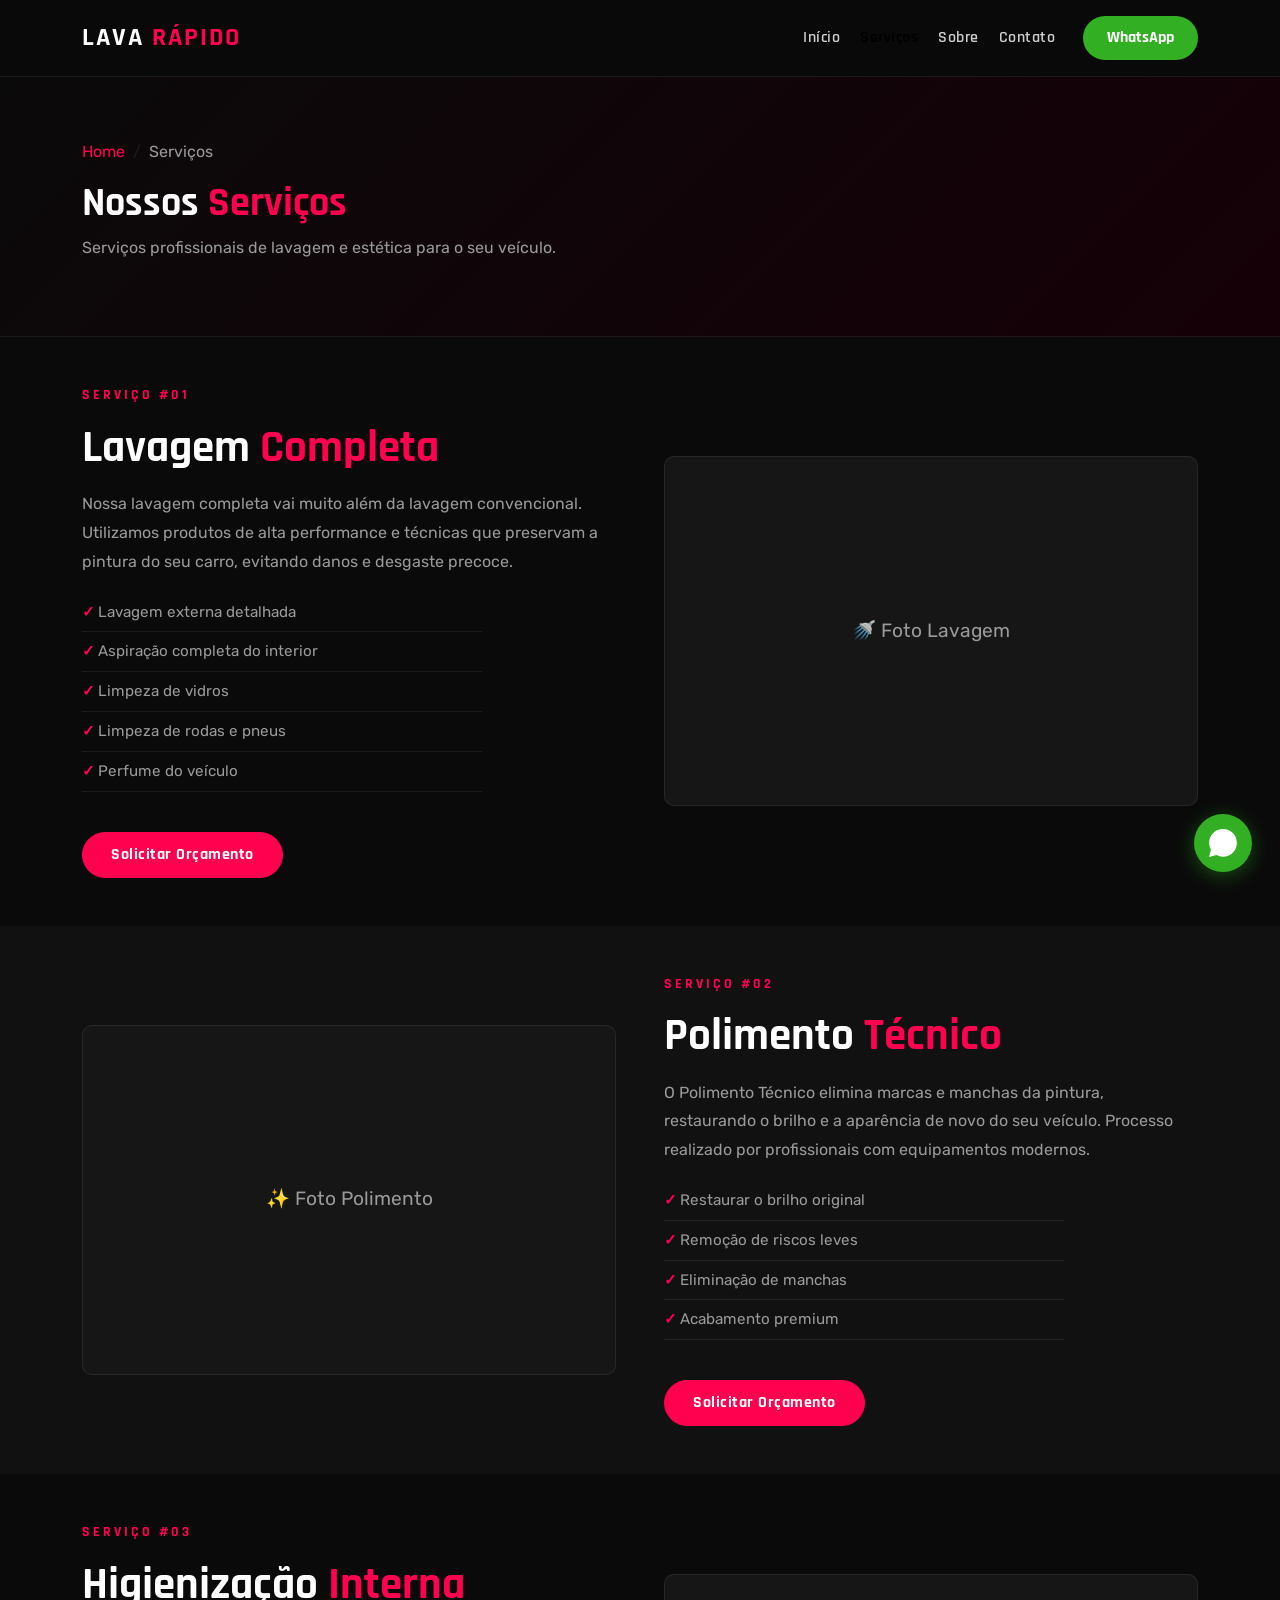
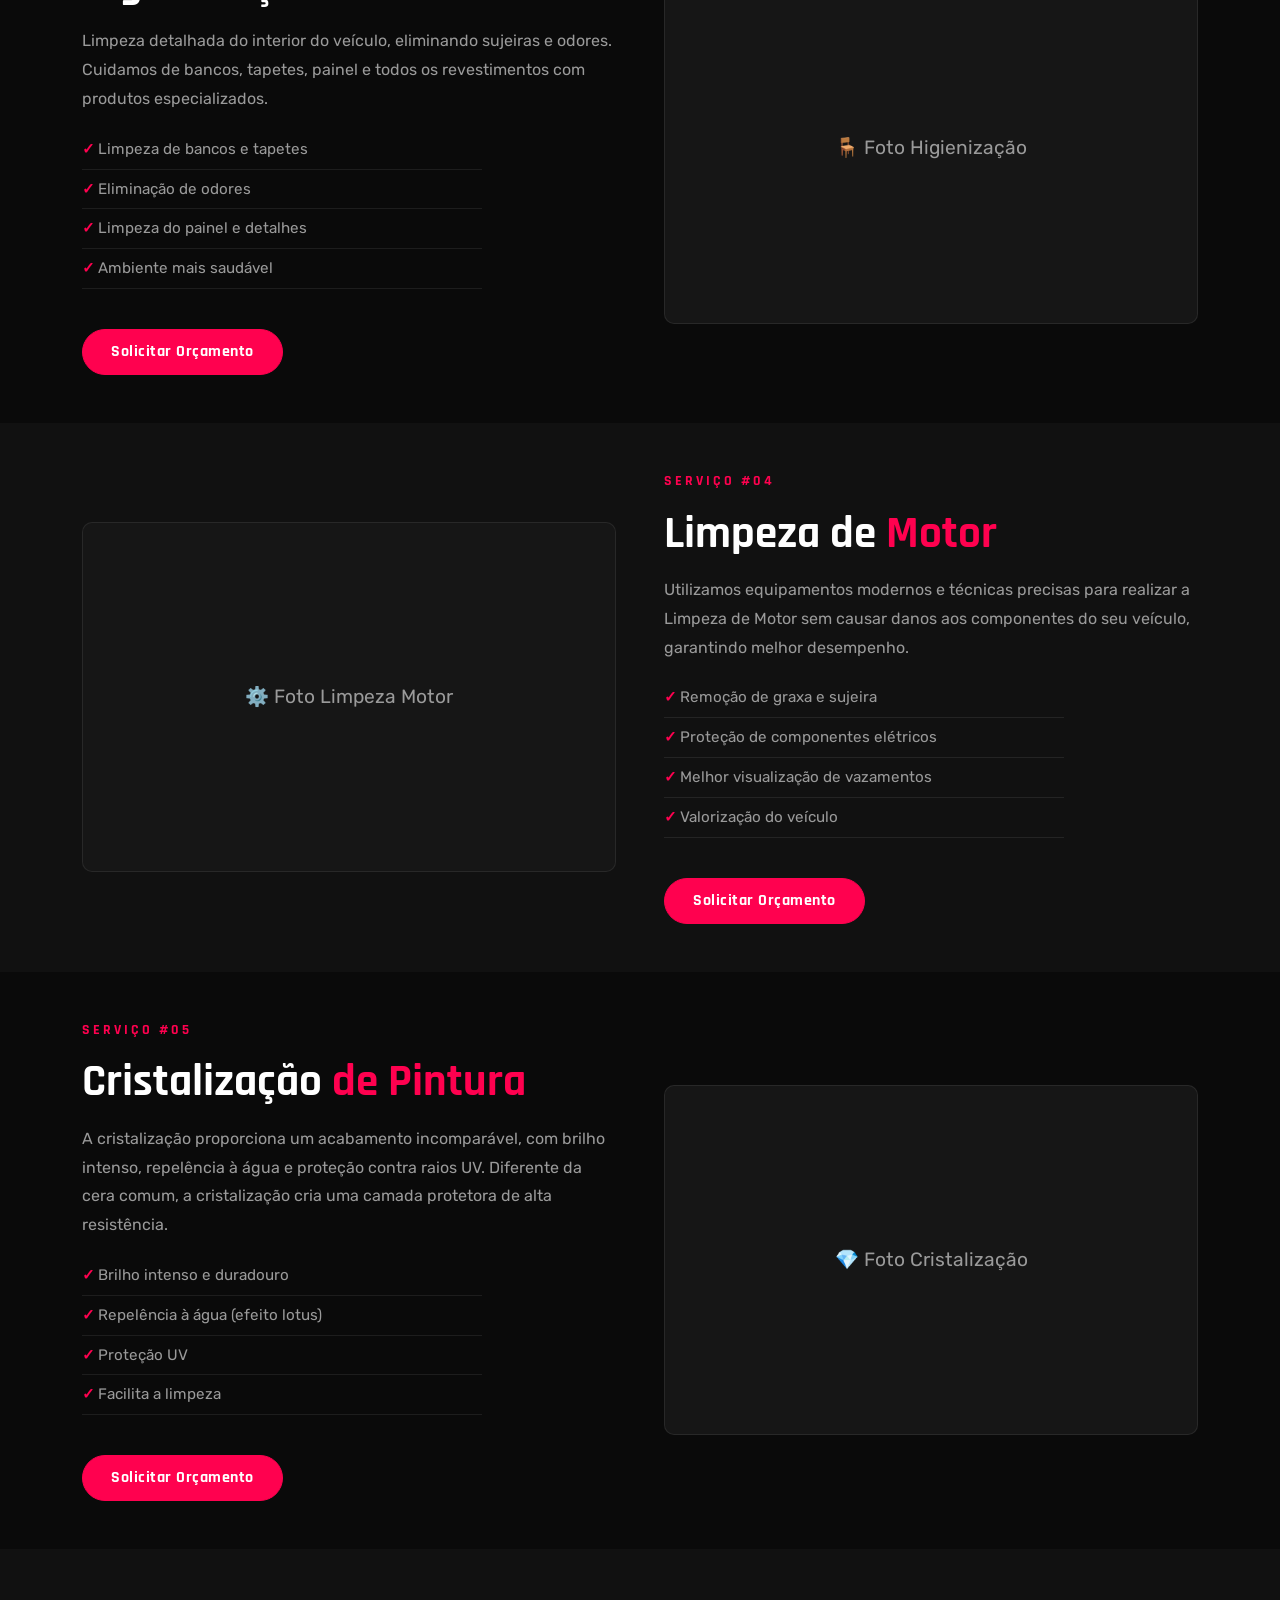
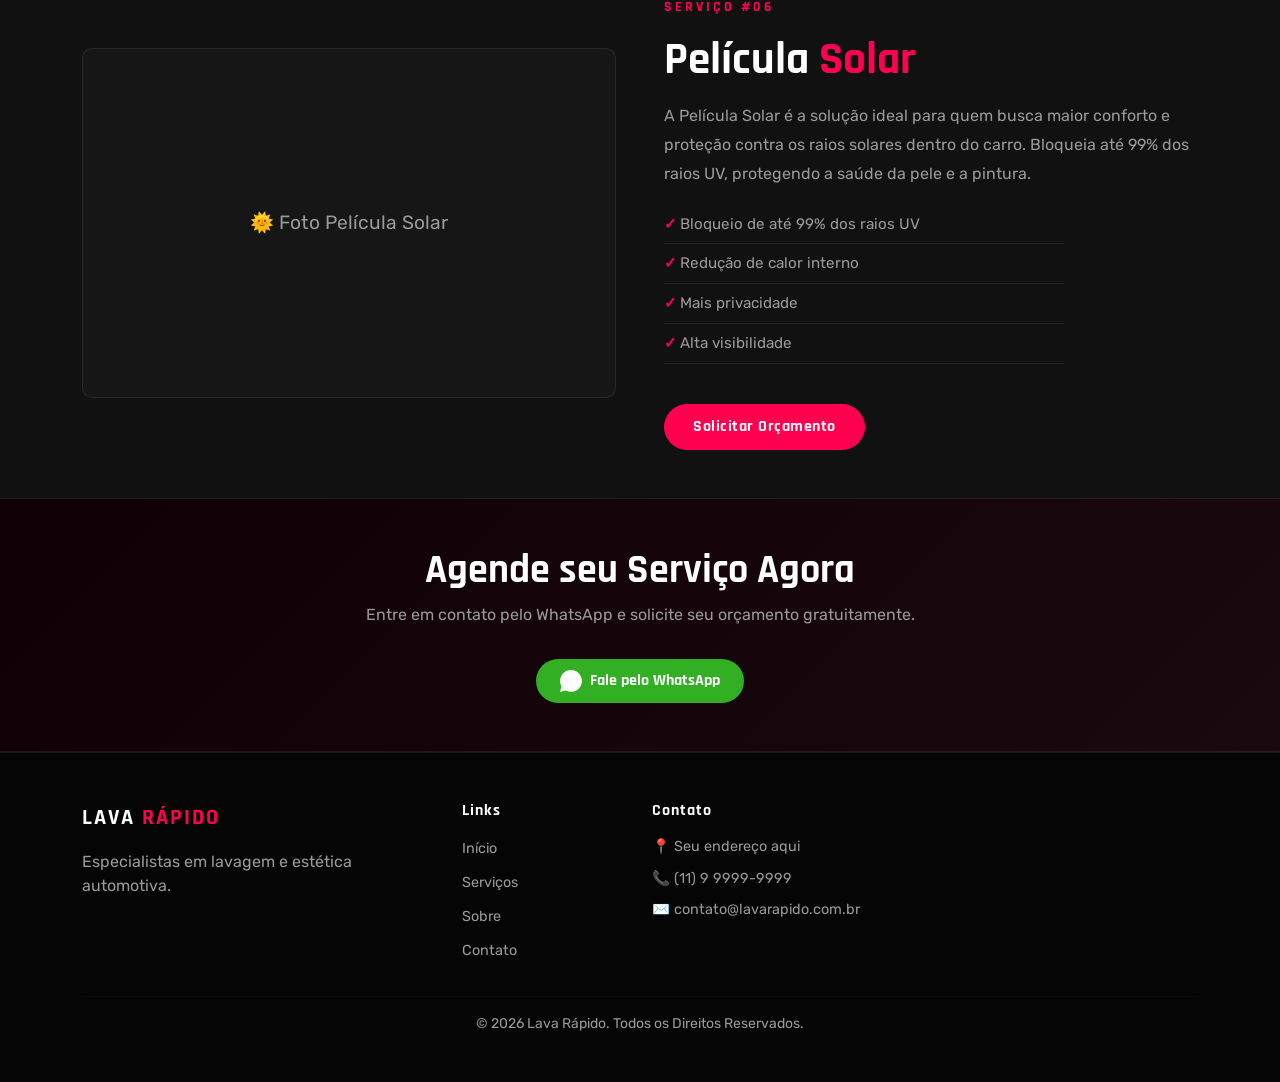
==== servicos.html @ a99e5d30 "feat: site completo clonado da Nago Company Layout dark com Bootstrap, fontes Rajdhani e Rubik. Pági" ====
<!DOCTYPE html>
<html lang="pt-BR">
<head>
  <meta charset="UTF-8">
  <meta name="viewport" content="width=device-width, initial-scale=1.0">
  <title>Serviços — Lava Rápido</title>
  <link rel="preconnect" href="https://fonts.googleapis.com">
  <link href="https://fonts.googleapis.com/css2?family=Rajdhani:wght@400;600;700&family=Rubik:wght@300;400;500;600&display=swap" rel="stylesheet">
  <link rel="stylesheet" href="https://cdn.jsdelivr.net/npm/bootstrap@5.3.2/dist/css/bootstrap.min.css">
  <link rel="stylesheet" href="style.css">
</head>
<body>

  <header class="site-header">
    <nav class="navbar navbar-expand-lg">
      <div class="container">
        <a class="navbar-brand" href="index.html">
          <span class="logo-text">LAVA <span class="text-primary">RÁPIDO</span></span>
        </a>
        <button class="navbar-toggler" type="button" data-bs-toggle="collapse" data-bs-target="#navMenu">
          <span class="navbar-toggler-icon"></span>
        </button>
        <div class="collapse navbar-collapse" id="navMenu">
          <ul class="navbar-nav ms-auto align-items-lg-center gap-lg-1">
            <li class="nav-item"><a class="nav-link" href="index.html">Início</a></li>
            <li class="nav-item"><a class="nav-link active" href="servicos.html">Serviços</a></li>
            <li class="nav-item"><a class="nav-link" href="sobre.html">Sobre</a></li>
            <li class="nav-item"><a class="nav-link" href="contato.html">Contato</a></li>
            <li class="nav-item ms-lg-3">
              <a class="btn btn-whatsapp" href="https://wa.me/5511999999999" target="_blank">WhatsApp</a>
            </li>
          </ul>
        </div>
      </div>
    </nav>
  </header>

  <section class="page-hero">
    <div class="container">
      <nav aria-label="breadcrumb">
        <ol class="breadcrumb">
          <li class="breadcrumb-item"><a href="index.html">Home</a></li>
          <li class="breadcrumb-item active">Serviços</li>
        </ol>
      </nav>
      <h1 class="mt-2">Nossos <span class="text-primary">Serviços</span></h1>
      <p class="text-muted-custom mt-2">Serviços profissionais de lavagem e estética para o seu veículo.</p>
    </div>
  </section>

  <!-- LAVAGEM -->
  <section class="section-dark py-5" id="lavagem">
    <div class="container">
      <div class="row align-items-center g-5">
        <div class="col-lg-6">
          <p class="section-tag">Serviço #01</p>
          <h2 class="section-title">Lavagem <span class="text-primary">Completa</span></h2>
          <p class="text-muted-custom mt-3" style="line-height:1.8">
            Nossa lavagem completa vai muito além da lavagem convencional. Utilizamos produtos de alta performance e técnicas que preservam a pintura do seu carro, evitando danos e desgaste precoce.
          </p>
          <ul class="plan-list mt-3" style="max-width:400px">
            <li>Lavagem externa detalhada</li>
            <li>Aspiração completa do interior</li>
            <li>Limpeza de vidros</li>
            <li>Limpeza de rodas e pneus</li>
            <li>Perfume do veículo</li>
          </ul>
          <a href="contato.html" class="btn btn-primary mt-3">Solicitar Orçamento</a>
        </div>
        <div class="col-lg-6">
          <div class="about-img-placeholder"><span>🚿 Foto Lavagem</span></div>
        </div>
      </div>
    </div>
  </section>

  <!-- POLIMENTO -->
  <section class="section-gray py-5" id="polimento">
    <div class="container">
      <div class="row align-items-center g-5 flex-lg-row-reverse">
        <div class="col-lg-6">
          <p class="section-tag">Serviço #02</p>
          <h2 class="section-title">Polimento <span class="text-primary">Técnico</span></h2>
          <p class="text-muted-custom mt-3" style="line-height:1.8">
            O Polimento Técnico elimina marcas e manchas da pintura, restaurando o brilho e a aparência de novo do seu veículo. Processo realizado por profissionais com equipamentos modernos.
          </p>
          <ul class="plan-list mt-3" style="max-width:400px">
            <li>Restaurar o brilho original</li>
            <li>Remoção de riscos leves</li>
            <li>Eliminação de manchas</li>
            <li>Acabamento premium</li>
          </ul>
          <a href="contato.html" class="btn btn-primary mt-3">Solicitar Orçamento</a>
        </div>
        <div class="col-lg-6">
          <div class="about-img-placeholder"><span>✨ Foto Polimento</span></div>
        </div>
      </div>
    </div>
  </section>

  <!-- HIGIENIZAÇÃO -->
  <section class="section-dark py-5" id="higienizacao">
    <div class="container">
      <div class="row align-items-center g-5">
        <div class="col-lg-6">
          <p class="section-tag">Serviço #03</p>
          <h2 class="section-title">Higienização <span class="text-primary">Interna</span></h2>
          <p class="text-muted-custom mt-3" style="line-height:1.8">
            Limpeza detalhada do interior do veículo, eliminando sujeiras e odores. Cuidamos de bancos, tapetes, painel e todos os revestimentos com produtos especializados.
          </p>
          <ul class="plan-list mt-3" style="max-width:400px">
            <li>Limpeza de bancos e tapetes</li>
            <li>Eliminação de odores</li>
            <li>Limpeza do painel e detalhes</li>
            <li>Ambiente mais saudável</li>
          </ul>
          <a href="contato.html" class="btn btn-primary mt-3">Solicitar Orçamento</a>
        </div>
        <div class="col-lg-6">
          <div class="about-img-placeholder"><span>🪑 Foto Higienização</span></div>
        </div>
      </div>
    </div>
  </section>

  <!-- LIMPEZA MOTOR -->
  <section class="section-gray py-5" id="motor">
    <div class="container">
      <div class="row align-items-center g-5 flex-lg-row-reverse">
        <div class="col-lg-6">
          <p class="section-tag">Serviço #04</p>
          <h2 class="section-title">Limpeza de <span class="text-primary">Motor</span></h2>
          <p class="text-muted-custom mt-3" style="line-height:1.8">
            Utilizamos equipamentos modernos e técnicas precisas para realizar a Limpeza de Motor sem causar danos aos componentes do seu veículo, garantindo melhor desempenho.
          </p>
          <ul class="plan-list mt-3" style="max-width:400px">
            <li>Remoção de graxa e sujeira</li>
            <li>Proteção de componentes elétricos</li>
            <li>Melhor visualização de vazamentos</li>
            <li>Valorização do veículo</li>
          </ul>
          <a href="contato.html" class="btn btn-primary mt-3">Solicitar Orçamento</a>
        </div>
        <div class="col-lg-6">
          <div class="about-img-placeholder"><span>⚙️ Foto Limpeza Motor</span></div>
        </div>
      </div>
    </div>
  </section>

  <!-- CRISTALIZAÇÃO -->
  <section class="section-dark py-5" id="cristalizacao">
    <div class="container">
      <div class="row align-items-center g-5">
        <div class="col-lg-6">
          <p class="section-tag">Serviço #05</p>
          <h2 class="section-title">Cristalização <span class="text-primary">de Pintura</span></h2>
          <p class="text-muted-custom mt-3" style="line-height:1.8">
            A cristalização proporciona um acabamento incomparável, com brilho intenso, repelência à água e proteção contra raios UV. Diferente da cera comum, a cristalização cria uma camada protetora de alta resistência.
          </p>
          <ul class="plan-list mt-3" style="max-width:400px">
            <li>Brilho intenso e duradouro</li>
            <li>Repelência à água (efeito lotus)</li>
            <li>Proteção UV</li>
            <li>Facilita a limpeza</li>
          </ul>
          <a href="contato.html" class="btn btn-primary mt-3">Solicitar Orçamento</a>
        </div>
        <div class="col-lg-6">
          <div class="about-img-placeholder"><span>💎 Foto Cristalização</span></div>
        </div>
      </div>
    </div>
  </section>

  <!-- PELÍCULA SOLAR -->
  <section class="section-gray py-5" id="pelicula">
    <div class="container">
      <div class="row align-items-center g-5 flex-lg-row-reverse">
        <div class="col-lg-6">
          <p class="section-tag">Serviço #06</p>
          <h2 class="section-title">Película <span class="text-primary">Solar</span></h2>
          <p class="text-muted-custom mt-3" style="line-height:1.8">
            A Película Solar é a solução ideal para quem busca maior conforto e proteção contra os raios solares dentro do carro. Bloqueia até 99% dos raios UV, protegendo a saúde da pele e a pintura.
          </p>
          <ul class="plan-list mt-3" style="max-width:400px">
            <li>Bloqueio de até 99% dos raios UV</li>
            <li>Redução de calor interno</li>
            <li>Mais privacidade</li>
            <li>Alta visibilidade</li>
          </ul>
          <a href="contato.html" class="btn btn-primary mt-3">Solicitar Orçamento</a>
        </div>
        <div class="col-lg-6">
          <div class="about-img-placeholder"><span>🌞 Foto Película Solar</span></div>
        </div>
      </div>
    </div>
  </section>

  <section class="cta-section py-5">
    <div class="container text-center">
      <h2 class="cta-title">Agende seu Serviço Agora</h2>
      <p class="cta-sub">Entre em contato pelo WhatsApp e solicite seu orçamento gratuitamente.</p>
      <a href="https://wa.me/5511999999999" target="_blank" class="btn btn-whatsapp btn-lg mt-3">
        <svg xmlns="http://www.w3.org/2000/svg" width="22" height="22" fill="currentColor" viewBox="0 0 16 16" class="me-2"><path d="M13.601 2.326A7.854 7.854 0 0 0 7.994 0C3.627 0 .068 3.558.064 7.926c0 1.399.366 2.76 1.057 3.965L0 16l4.204-1.102a7.933 7.933 0 0 0 3.79.965h.004c4.368 0 7.926-3.558 7.93-7.93A7.898 7.898 0 0 0 13.6 2.326z"/></svg>
        Fale pelo WhatsApp
      </a>
    </div>
  </section>

  <footer class="site-footer py-5">
    <div class="container">
      <div class="row g-4">
        <div class="col-lg-4">
          <span class="logo-text footer-logo">LAVA <span class="text-primary">RÁPIDO</span></span>
          <p class="mt-3 text-muted-custom">Especialistas em lavagem e estética automotiva.</p>
        </div>
        <div class="col-lg-2 col-sm-4">
          <h5 class="footer-heading">Links</h5>
          <ul class="footer-links">
            <li><a href="index.html">Início</a></li>
            <li><a href="servicos.html">Serviços</a></li>
            <li><a href="sobre.html">Sobre</a></li>
            <li><a href="contato.html">Contato</a></li>
          </ul>
        </div>
        <div class="col-lg-3 col-sm-4">
          <h5 class="footer-heading">Contato</h5>
          <ul class="footer-links">
            <li>📍 Seu endereço aqui</li>
            <li>📞 (11) 9 9999-9999</li>
            <li>✉️ contato@lavarapido.com.br</li>
          </ul>
        </div>
      </div>
      <hr class="footer-hr mt-4">
      <p class="text-center text-muted-custom small mb-0">© 2026 Lava Rápido. Todos os Direitos Reservados.</p>
    </div>
  </footer>

  <a href="https://wa.me/5511999999999" target="_blank" class="whatsapp-float">
    <svg xmlns="http://www.w3.org/2000/svg" width="28" height="28" fill="white" viewBox="0 0 16 16"><path d="M13.601 2.326A7.854 7.854 0 0 0 7.994 0C3.627 0 .068 3.558.064 7.926c0 1.399.366 2.76 1.057 3.965L0 16l4.204-1.102a7.933 7.933 0 0 0 3.79.965h.004c4.368 0 7.926-3.558 7.93-7.93A7.898 7.898 0 0 0 13.6 2.326z"/></svg>
  </a>

  <script src="https://cdn.jsdelivr.net/npm/bootstrap@5.3.2/dist/js/bootstrap.bundle.min.js"></script>
</body>
</html>
---- style.css ----
/* ===== GLOBAL ===== */
:root {
  --primary: #FF014F;
  --primary-hover: #cc003f;
  --bg-dark: #0A0A0A;
  --bg-darker: #050505;
  --bg-gray: #111111;
  --bg-card: #161616;
  --text-muted: #9a9a9a;
  --white: #ffffff;
  --green: #33AF23;
  --border: rgba(255,255,255,0.08);
  --radius: 10px;
}

* { box-sizing: border-box; }

body {
  font-family: 'Rubik', sans-serif;
  background: var(--bg-dark);
  color: var(--white);
  margin: 0;
}

h1, h2, h3, h4, h5, .logo-text {
  font-family: 'Rajdhani', sans-serif;
  font-weight: 700;
}

a { text-decoration: none; }

.text-primary { color: var(--primary) !important; }
.text-muted-custom { color: var(--text-muted); }

/* ===== HEADER ===== */
.site-header {
  position: fixed;
  top: 0; left: 0; right: 0;
  z-index: 1000;
  background: rgba(10,10,10,0.95);
  backdrop-filter: blur(10px);
  border-bottom: 1px solid var(--border);
}

.navbar { padding: 14px 0; }

.logo-text {
  font-size: 1.6rem;
  letter-spacing: 2px;
  color: var(--white);
}

.navbar-nav .nav-link {
  color: rgba(255,255,255,0.8);
  font-family: 'Rajdhani', sans-serif;
  font-size: 1rem;
  font-weight: 600;
  letter-spacing: 0.5px;
  padding: 8px 14px;
  transition: color 0.2s;
}
.navbar-nav .nav-link:hover { color: var(--primary); }

.dropdown-menu {
  background: var(--bg-card);
  border: 1px solid var(--border);
  border-radius: var(--radius);
  padding: 8px;
}
.dropdown-item {
  color: rgba(255,255,255,0.8);
  font-family: 'Rajdhani', sans-serif;
  font-weight: 600;
  border-radius: 6px;
  padding: 8px 14px;
}
.dropdown-item:hover { background: rgba(255,1,79,0.15); color: var(--primary); }

.navbar-toggler { border-color: var(--border); }
.navbar-toggler-icon { filter: invert(1); }

/* ===== BUTTONS ===== */
.btn-primary {
  background: var(--primary);
  border-color: var(--primary);
  border-radius: 500px;
  font-family: 'Rajdhani', sans-serif;
  font-weight: 700;
  font-size: 1rem;
  letter-spacing: 0.5px;
  padding: 10px 28px;
  color: #fff;
  transition: background 0.2s, transform 0.15s;
}
.btn-primary:hover { background: var(--primary-hover); border-color: var(--primary-hover); transform: translateY(-1px); }

.btn-outline-light {
  border-radius: 500px;
  font-family: 'Rajdhani', sans-serif;
  font-weight: 700;
}

.btn-primary-outline {
  background: transparent;
  border: 1.5px solid var(--primary);
  border-radius: 500px;
  color: var(--primary);
  font-family: 'Rajdhani', sans-serif;
  font-weight: 700;
  font-size: 0.9rem;
  padding: 7px 20px;
  display: inline-block;
  transition: background 0.2s, color 0.2s;
}
.btn-primary-outline:hover { background: var(--primary); color: #fff; }

.btn-whatsapp {
  background: var(--green);
  border-radius: 500px;
  color: #fff;
  font-family: 'Rajdhani', sans-serif;
  font-weight: 700;
  font-size: 1rem;
  padding: 10px 24px;
  display: inline-flex;
  align-items: center;
  border: none;
  transition: background 0.2s, transform 0.15s;
}
.btn-whatsapp:hover { background: #2a9a1c; color: #fff; transform: translateY(-1px); }

/* ===== HERO ===== */
.hero-section {
  position: relative;
  background: linear-gradient(135deg, #0a0a0a 0%, #1a0a0f 50%, #0a0a0a 100%);
  padding-top: 80px;
  overflow: hidden;
}

.hero-section::before {
  content: '';
  position: absolute;
  top: 0; left: 0; right: 0; bottom: 0;
  background: radial-gradient(ellipse at 70% 50%, rgba(255,1,79,0.12) 0%, transparent 60%);
  pointer-events: none;
}

.hero-overlay {
  position: absolute;
  inset: 0;
  background: url('https://images.unsplash.com/photo-1520340356584-f9917d1eea6f?w=1600&q=80') center/cover no-repeat;
  opacity: 0.08;
}

.hero-tag {
  color: var(--primary);
  font-family: 'Rajdhani', sans-serif;
  font-size: 0.95rem;
  font-weight: 700;
  letter-spacing: 3px;
  text-transform: uppercase;
  margin-bottom: 16px;
}

.hero-title {
  font-size: clamp(2.5rem, 6vw, 4.5rem);
  line-height: 1.1;
  margin-bottom: 20px;
}

.hero-subtitle {
  font-size: 1.1rem;
  color: var(--text-muted);
  max-width: 540px;
  line-height: 1.7;
}

/* ===== SECTIONS ===== */
.section-dark { background: var(--bg-dark); }
.section-gray { background: var(--bg-gray); }

.section-tag {
  color: var(--primary);
  font-family: 'Rajdhani', sans-serif;
  font-weight: 700;
  font-size: 0.9rem;
  letter-spacing: 3px;
  text-transform: uppercase;
}

.section-title {
  font-size: clamp(1.8rem, 4vw, 2.8rem);
  line-height: 1.15;
}

.section-desc { color: var(--text-muted); max-width: 600px; margin: 0 auto; }

/* ===== SERVICE CARDS ===== */
.service-card {
  background: var(--bg-card);
  border: 1px solid var(--border);
  border-radius: var(--radius);
  padding: 32px 28px;
  height: 100%;
  transition: border-color 0.2s, transform 0.2s;
}
.service-card:hover { border-color: var(--primary); transform: translateY(-4px); }

.service-icon {
  font-size: 2.2rem;
  margin-bottom: 16px;
}

.service-card h3 {
  font-size: 1.3rem;
  margin-bottom: 10px;
}

.service-card p {
  color: var(--text-muted);
  font-size: 0.95rem;
  line-height: 1.6;
  margin-bottom: 20px;
}

/* ===== PLAN CARDS ===== */
.plan-card {
  background: var(--bg-card);
  border: 1px solid var(--border);
  border-radius: var(--radius);
  padding: 36px 28px;
  height: 100%;
  position: relative;
  transition: border-color 0.2s;
}
.plan-card.plan-featured {
  border-color: var(--primary);
  background: #160008;
}

.plan-badge {
  display: inline-block;
  background: rgba(255,1,79,0.15);
  color: var(--primary);
  font-family: 'Rajdhani', sans-serif;
  font-weight: 700;
  font-size: 0.85rem;
  letter-spacing: 2px;
  text-transform: uppercase;
  padding: 4px 14px;
  border-radius: 500px;
  margin-bottom: 16px;
}

.plan-title {
  font-size: 1.6rem;
  line-height: 1.2;
  margin-bottom: 20px;
}

.plan-list {
  list-style: none;
  padding: 0;
  margin: 0 0 24px;
}
.plan-list li {
  color: var(--text-muted);
  padding: 8px 0;
  border-bottom: 1px solid var(--border);
  font-size: 0.95rem;
}
.plan-list li::before { content: '✓ '; color: var(--primary); font-weight: bold; }

/* ===== ABOUT STATS ===== */
.about-img-placeholder {
  background: var(--bg-card);
  border: 1px solid var(--border);
  border-radius: var(--radius);
  height: 350px;
  display: flex;
  align-items: center;
  justify-content: center;
  color: var(--text-muted);
  font-size: 1.2rem;
}

.stats-row {
  display: flex;
  gap: 32px;
  flex-wrap: wrap;
}
.stat-item { display: flex; flex-direction: column; }
.stat-number {
  font-family: 'Rajdhani', sans-serif;
  font-size: 2rem;
  font-weight: 700;
  color: var(--primary);
  line-height: 1;
}
.stat-label { color: var(--text-muted); font-size: 0.85rem; margin-top: 4px; }

/* ===== REVIEWS ===== */
.rating-badge {
  display: inline-flex;
  align-items: center;
  gap: 10px;
  background: var(--bg-card);
  border: 1px solid var(--border);
  border-radius: 500px;
  padding: 8px 20px;
}
.rating-score {
  font-family: 'Rajdhani', sans-serif;
  font-size: 1.3rem;
  font-weight: 700;
  color: var(--primary);
}
.rating-stars { color: #FFD700; }
.rating-count { color: var(--text-muted); font-size: 0.9rem; }

.review-card {
  background: var(--bg-card);
  border: 1px solid var(--border);
  border-radius: var(--radius);
  padding: 28px;
  height: 100%;
}
.review-stars { color: #FFD700; font-size: 1.1rem; margin-bottom: 12px; }
.review-card p { color: var(--text-muted); font-style: italic; line-height: 1.7; }
.reviewer { color: var(--primary); font-family: 'Rajdhani', sans-serif; font-weight: 700; margin-top: 16px; }

/* ===== CTA ===== */
.cta-section {
  background: linear-gradient(135deg, #0f0005 0%, #1a0a0f 100%);
  border-top: 1px solid var(--border);
  border-bottom: 1px solid var(--border);
}
.cta-title { font-size: clamp(1.8rem, 4vw, 2.5rem); }
.cta-sub { color: var(--text-muted); }

/* ===== FOOTER ===== */
.site-footer {
  background: var(--bg-darker);
  border-top: 1px solid var(--border);
}
.footer-logo { font-size: 1.4rem; }
.footer-heading {
  color: var(--white);
  font-size: 1rem;
  letter-spacing: 1px;
  margin-bottom: 16px;
}
.footer-links {
  list-style: none;
  padding: 0;
  margin: 0;
}
.footer-links li { margin-bottom: 10px; }
.footer-links a { color: var(--text-muted); transition: color 0.2s; font-size: 0.9rem; }
.footer-links a:hover { color: var(--primary); }
.footer-links li:not(:has(a)) { color: var(--text-muted); font-size: 0.9rem; }
.footer-hr { border-color: var(--border); }

/* ===== WHATSAPP FLOAT ===== */
.whatsapp-float {
  position: fixed;
  bottom: 28px;
  right: 28px;
  z-index: 999;
  background: var(--green);
  width: 58px;
  height: 58px;
  border-radius: 50%;
  display: flex;
  align-items: center;
  justify-content: center;
  box-shadow: 0 4px 20px rgba(51,175,35,0.4);
  transition: transform 0.2s, box-shadow 0.2s;
}
.whatsapp-float:hover { transform: scale(1.1); box-shadow: 0 6px 28px rgba(51,175,35,0.6); }

/* ===== PAGE HERO (subpáginas) ===== */
.page-hero {
  padding: 140px 0 60px;
  background: linear-gradient(135deg, #0a0a0a, #160008);
  border-bottom: 1px solid var(--border);
}
.breadcrumb-item, .breadcrumb-item.active { color: var(--text-muted); }
.breadcrumb-item a { color: var(--primary); }
.breadcrumb-separator { color: var(--border); }

/* ===== CONTATO ===== */
.contact-form .form-control,
.contact-form .form-select {
  background: var(--bg-card);
  border: 1px solid var(--border);
  color: var(--white);
  border-radius: var(--radius);
  padding: 12px 16px;
}
.contact-form .form-control:focus,
.contact-form .form-select:focus {
  background: var(--bg-card);
  border-color: var(--primary);
  color: var(--white);
  box-shadow: 0 0 0 3px rgba(255,1,79,0.15);
}
.contact-form .form-control::placeholder { color: var(--text-muted); }
.contact-form label { color: rgba(255,255,255,0.7); font-size: 0.9rem; margin-bottom: 6px; }

.contact-info-item {
  display: flex;
  gap: 16px;
  align-items: flex-start;
  padding: 20px 0;
  border-bottom: 1px solid var(--border);
}
.contact-info-icon { font-size: 1.5rem; flex-shrink: 0; }
.contact-info-text strong { display: block; color: var(--white); font-family: 'Rajdhani', sans-serif; }
.contact-info-text span { color: var(--text-muted); font-size: 0.95rem; }

/* ===== RESPONSIVO ===== */
@media (max-width: 768px) {
  .hero-title { font-size: 2.2rem; }
  .stats-row { gap: 20px; }
  .whatsapp-float { bottom: 20px; right: 20px; width: 52px; height: 52px; }
}
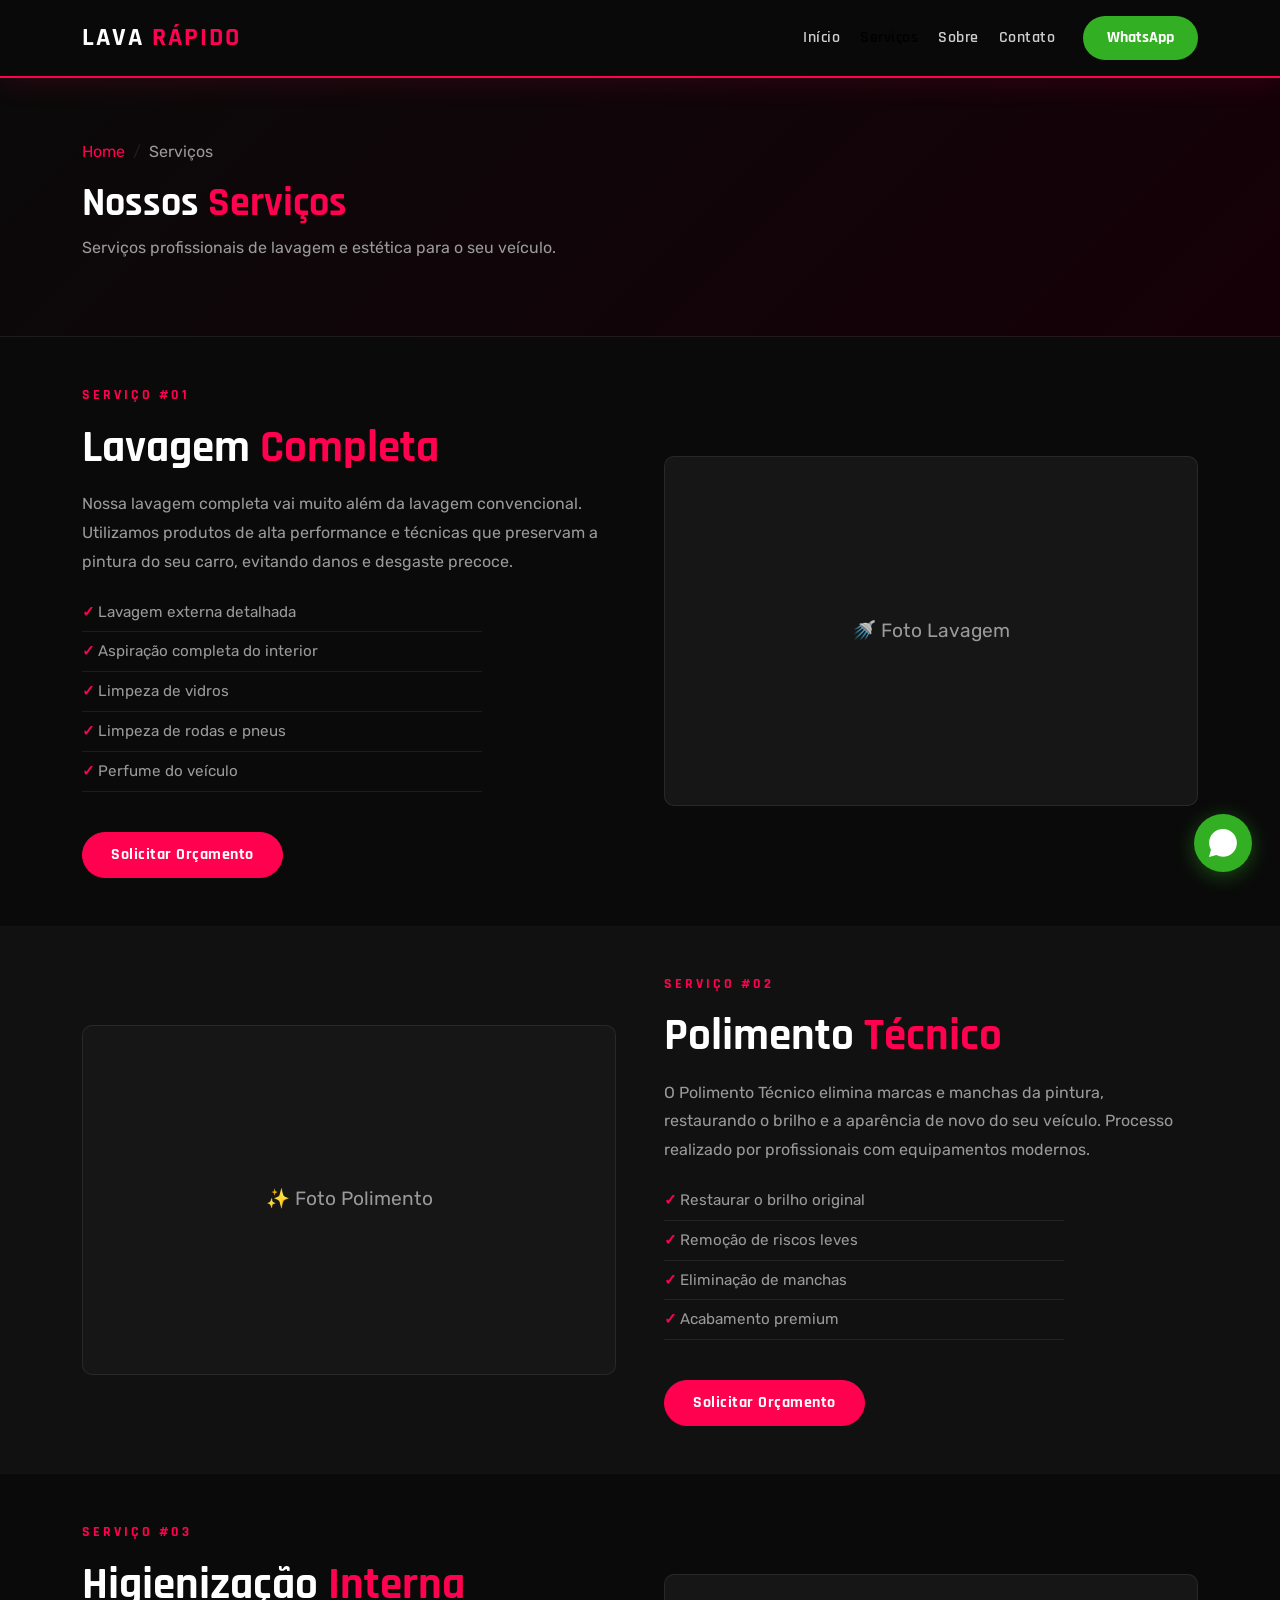
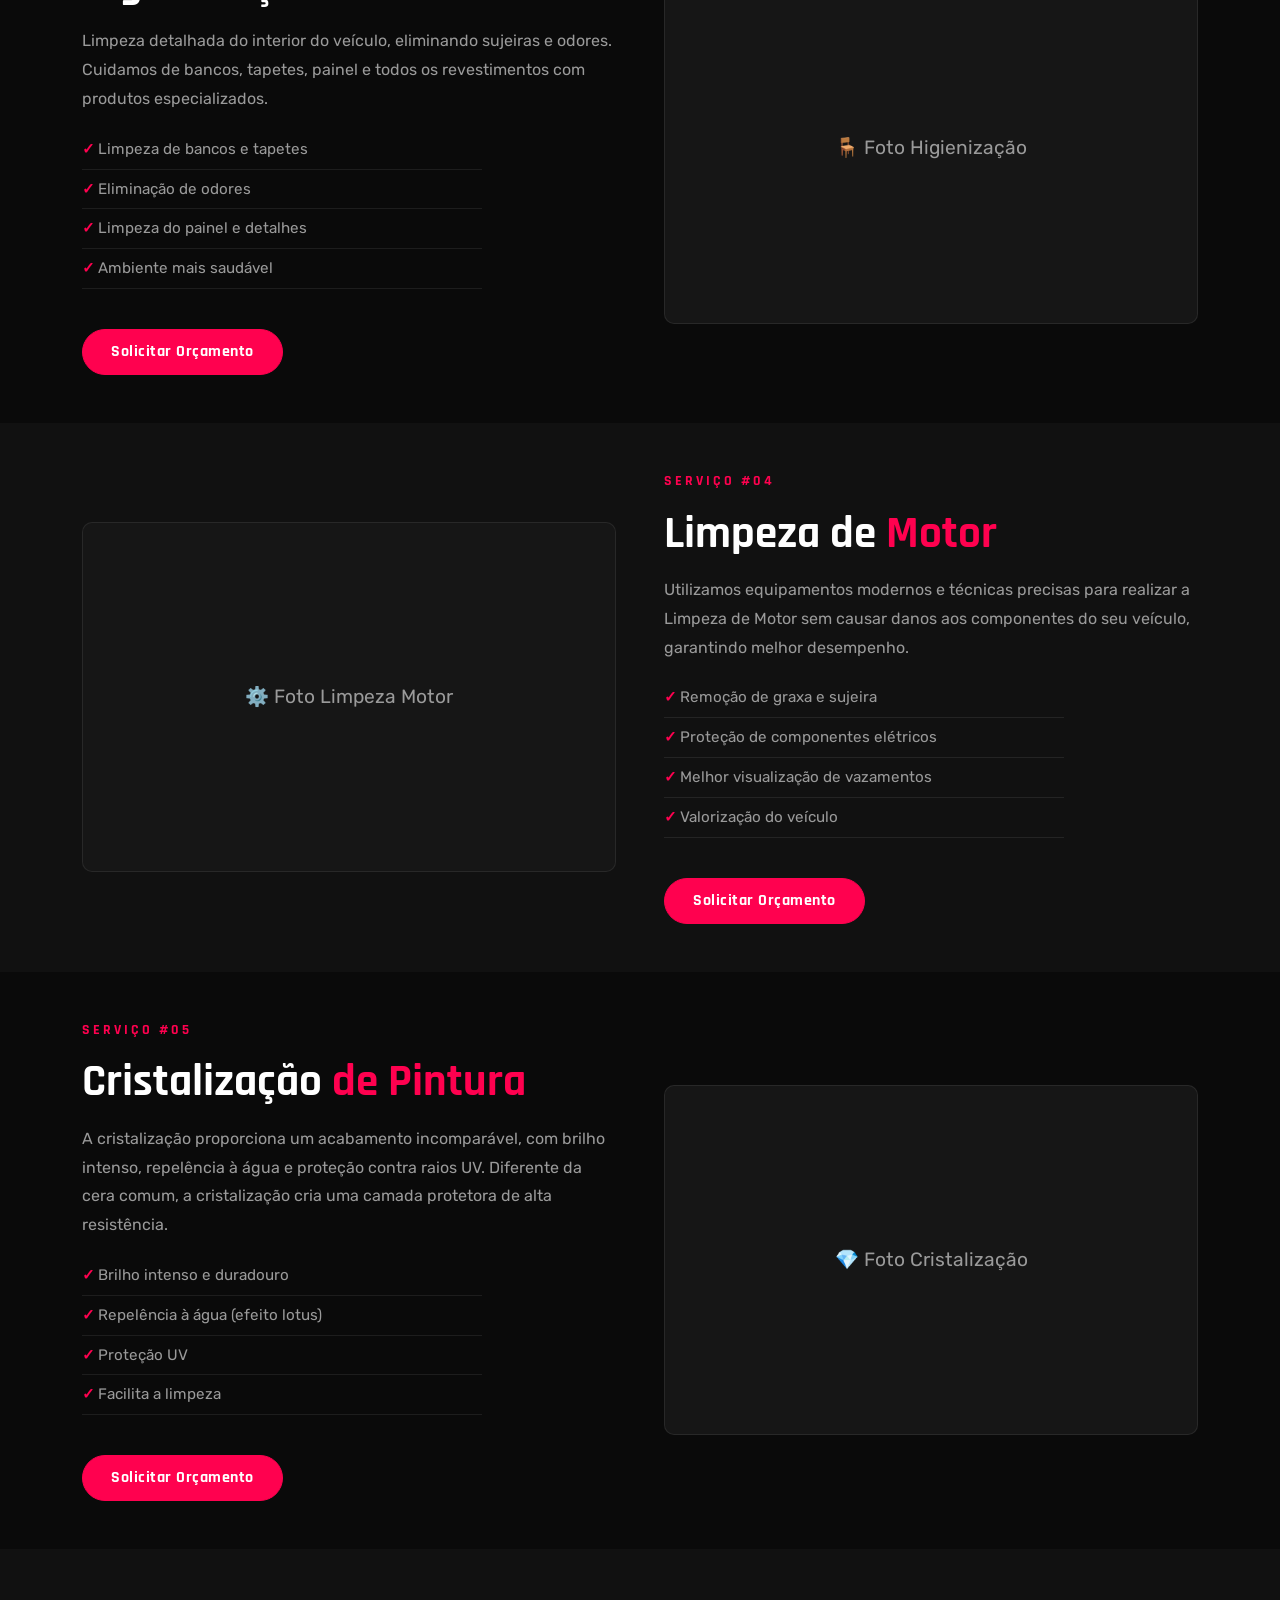
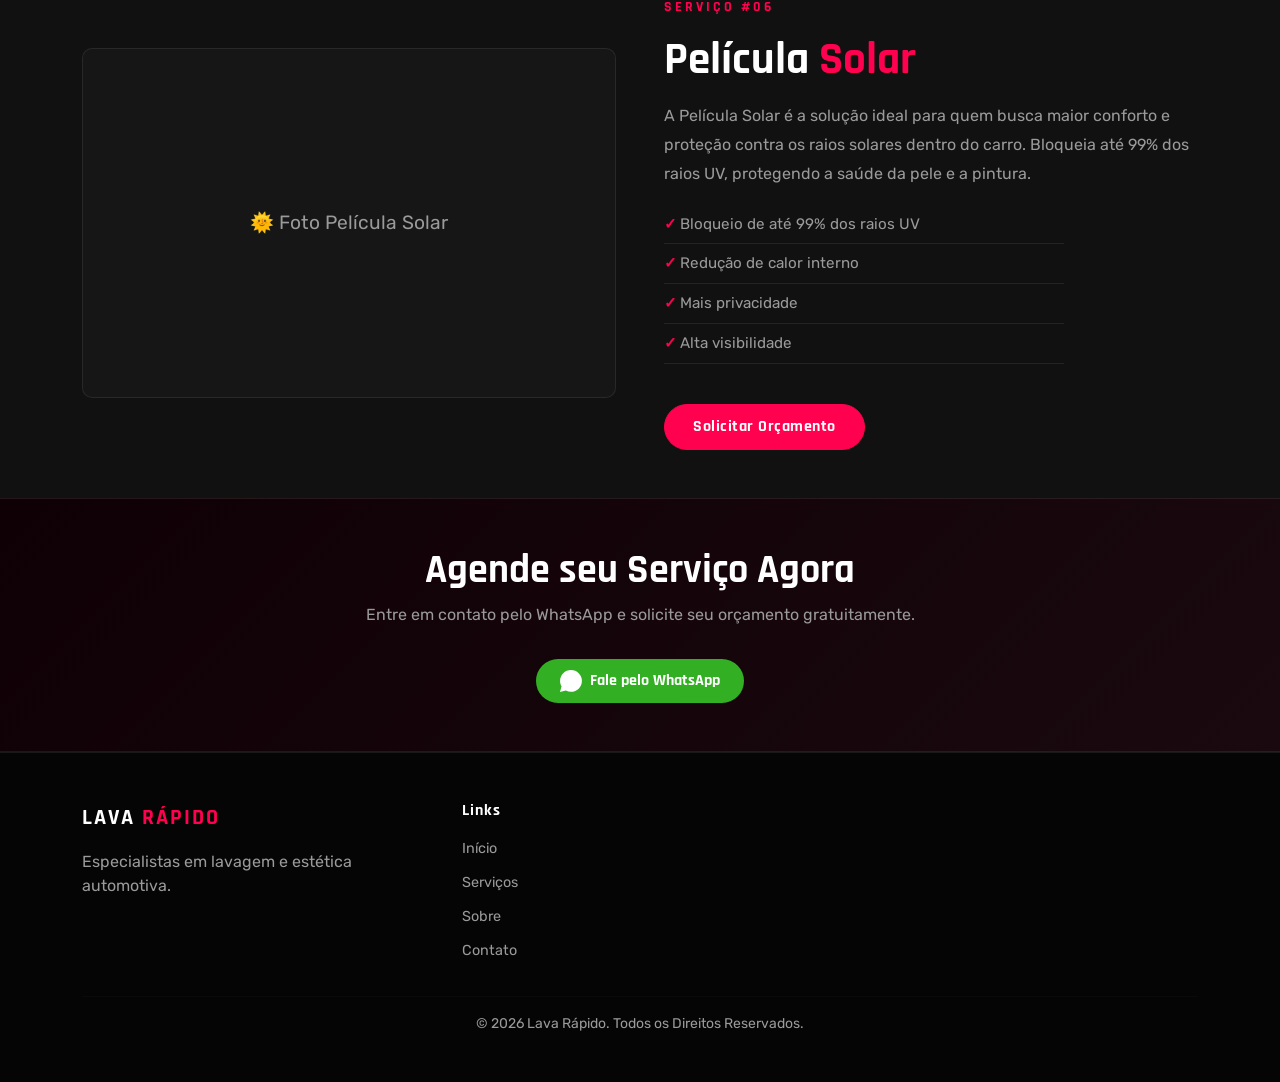
==== commit 831e1e70: "fix: remove informacoes de contato do footer Co-Authored-By: Claude Sonnet 4.6 <noreply@anthropic.co" ====
--- a/servicos.html
+++ b/servicos.html
@@ -226,14 +226,6 @@
             <li><a href="contato.html">Contato</a></li>
           </ul>
         </div>
-        <div class="col-lg-3 col-sm-4">
-          <h5 class="footer-heading">Contato</h5>
-          <ul class="footer-links">
-            <li>📍 Seu endereço aqui</li>
-            <li>📞 (11) 9 9999-9999</li>
-            <li>✉️ contato@lavarapido.com.br</li>
-          </ul>
-        </div>
       </div>
       <hr class="footer-hr mt-4">
       <p class="text-center text-muted-custom small mb-0">© 2026 Lava Rápido. Todos os Direitos Reservados.</p>
--- a/style.css
+++ b/style.css
@@ -37,9 +37,10 @@
   position: fixed;
   top: 0; left: 0; right: 0;
   z-index: 1000;
-  background: rgba(10,10,10,0.95);
-  backdrop-filter: blur(10px);
-  border-bottom: 1px solid var(--border);
+  background: rgba(10,10,10,0.97);
+  backdrop-filter: blur(12px);
+  border-bottom: 2px solid var(--primary);
+  box-shadow: 0 2px 30px rgba(255,1,79,0.15);
 }
 
 .navbar { padding: 14px 0; }
@@ -129,28 +130,75 @@
 }
 .btn-whatsapp:hover { background: #2a9a1c; color: #fff; transform: translateY(-1px); }
 
+/* ===== TICKER ===== */
+.ticker-wrap {
+  position: relative;
+  z-index: 999;
+  background: linear-gradient(90deg, #c8320a 0%, #FF014F 50%, #c8320a 100%);
+  overflow: hidden;
+  height: 44px;
+  display: flex;
+  align-items: center;
+  margin-top: 72px;
+}
+
+.ticker-track {
+  display: flex;
+  align-items: center;
+  gap: 40px;
+  white-space: nowrap;
+  animation: ticker-scroll 22s linear infinite;
+  will-change: transform;
+}
+
+.ticker-track span {
+  font-family: 'Rajdhani', sans-serif;
+  font-weight: 700;
+  font-size: 0.85rem;
+  letter-spacing: 3px;
+  text-transform: uppercase;
+  color: #1a0005;
+}
+
+.ticker-dot {
+  font-size: 1rem !important;
+  letter-spacing: 0 !important;
+  opacity: 0.6;
+}
+
+@keyframes ticker-scroll {
+  0%   { transform: translateX(0); }
+  100% { transform: translateX(-50%); }
+}
+
 /* ===== HERO ===== */
 .hero-section {
   position: relative;
-  background: linear-gradient(135deg, #0a0a0a 0%, #1a0a0f 50%, #0a0a0a 100%);
-  padding-top: 80px;
+  background: #0a0a0a;
+  padding-top: 0;
   overflow: hidden;
+}
+
+.hero-overlay {
+  position: absolute;
+  inset: 0;
+  background: url('https://images.unsplash.com/photo-1552519507-da3b142c6e3d?w=1800&q=85') center/cover no-repeat;
+  opacity: 0.22;
+  filter: saturate(0.4);
 }
 
 .hero-section::before {
   content: '';
   position: absolute;
-  top: 0; left: 0; right: 0; bottom: 0;
-  background: radial-gradient(ellipse at 70% 50%, rgba(255,1,79,0.12) 0%, transparent 60%);
+  inset: 0;
+  background:
+    radial-gradient(ellipse 80% 70% at 75% 50%, rgba(255,1,79,0.38) 0%, transparent 65%),
+    linear-gradient(to right, rgba(10,10,10,0.92) 30%, rgba(10,10,10,0.3) 100%);
   pointer-events: none;
-}
-
-.hero-overlay {
-  position: absolute;
-  inset: 0;
-  background: url('https://images.unsplash.com/photo-1520340356584-f9917d1eea6f?w=1600&q=80') center/cover no-repeat;
-  opacity: 0.08;
-}
+  z-index: 1;
+}
+
+.hero-section .container { z-index: 2; }
 
 .hero-tag {
   color: var(--primary);
